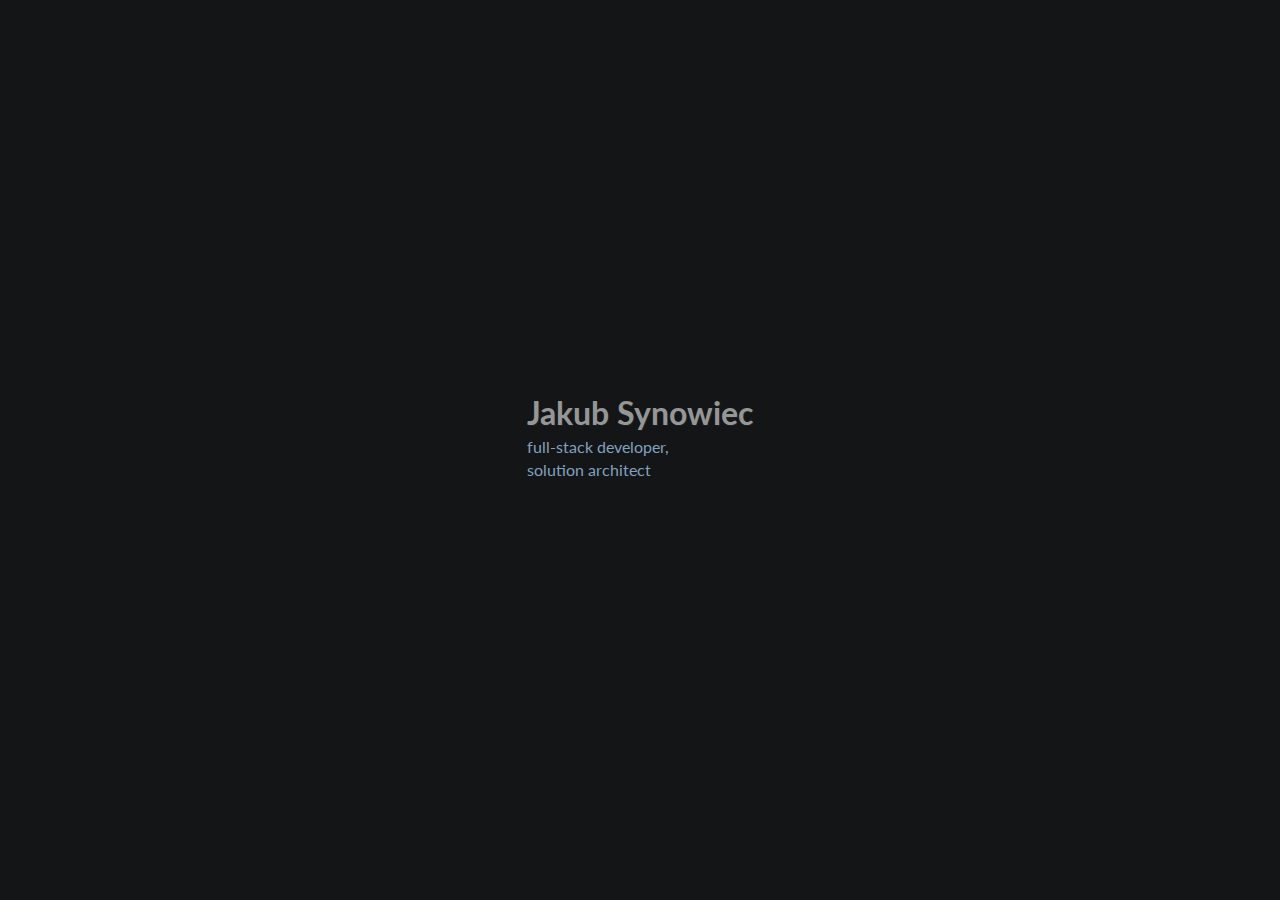
==== public/index.html @ e0527b5a "Add page static files" ====
<!DOCTYPE html>
<!--[if lt IE 7]>      <html class="no-js lt-ie9 lt-ie8 lt-ie7"> <![endif]-->
<!--[if IE 7]>         <html class="no-js lt-ie9 lt-ie8"> <![endif]-->
<!--[if IE 8]>         <html class="no-js lt-ie9"> <![endif]-->
<!--[if gt IE 8]><!--> <html class="no-js"> <!--<![endif]-->
    <head>
        <meta charset="utf-8">
        <meta http-equiv="X-UA-Compatible" content="IE=edge">

        <title>Jakub Synowiec - full-stack developer, solution architect</title>
        <meta name="description" content="I am a full-stack developer and solution architect. Usually I make stuff on the web. More than that, I make stuff with the web technologies for mobile and desktop.">
        <meta name="robots" content="index,follow,noimageindex">

        <meta name="viewport" content="width=device-width, initial-scale=1">

        <link rel="stylesheet" href="css/main.css">
        <link href="//fonts.googleapis.com/css?family=Lato" rel="stylesheet" type="text/css">
    </head>
    <body>
        <!--[if lt IE 7]>
            <p class="browsehappy">You are using an <strong>outdated</strong> browser. Please <a href="http://browsehappy.com/">upgrade your browser</a> to improve your experience.</p>
        <![endif]-->

        <header class="main">
            <h1>Jakub Synowiec</h1>
            <p>
                <a href="https://www.linkedin.com/in/jakubsynowiec" title="LinkedIn profile" rel="external">full-stack developer,<br/>solution architect</a>
            </p>
        </header>

        <script>
            (function(b,o,i,l,e,r){b.GoogleAnalyticsObject=l;b[l]||(b[l]=
            function(){(b[l].q=b[l].q||[]).push(arguments)});b[l].l=+new Date;
            e=o.createElement(i);r=o.getElementsByTagName(i)[0];
            e.src='//www.google-analytics.com/analytics.js';
            r.parentNode.insertBefore(e,r)}(window,document,'script','ga'));
            ga('create','UA-10721851-5');ga('send','pageview');
        </script>
    </body>
</html>
---- public/css/main.css ----
html {
    color: #222;
}

html {
    font-size: 1em;
    line-height: 1.4;
}

::-moz-selection {
    background: #b3d4fc;
    text-shadow: none;
}

::selection {
    background: #b3d4fc;
    text-shadow: none;
}

.browsehappy {
    margin: 0.2em 0;
    background: #ccc;
    color: #000;
    padding: 0.2em 0;
}

html {
    font-family: 'Lato', Helvetica, sans-serif;
    height: 100%;
}

body {
   display: -webkit-box;   
   display: -ms-flexbox;   
   display: flex;          
   -webkit-box-align: center;
   -moz-box-align: center;
   -ms-flex-align: center;
   -webkit-align-items: center;
   align-items: center;
   -webkit-box-pack: center;
   -moz-box-pack: center;
   -ms-flex-pack: center;
   -webkit-justify-content: center;
   justify-content: center;
   margin: 0;
   height: 100%;
   width: 100%;
   background-color: rgb(20, 21, 22);
   color: rgb(149, 151, 151);
}

a {
    color: rgb(129, 162, 190);
    text-decoration: none;
}

header.main {
   max-width: 50%;
   height: 10rem;
}

header.main h1 {
    margin-bottom: 0;
    text-shadow: 1px 1px rgb(29, 31, 33);
}

header.main p {
    margin-top: 0;
}
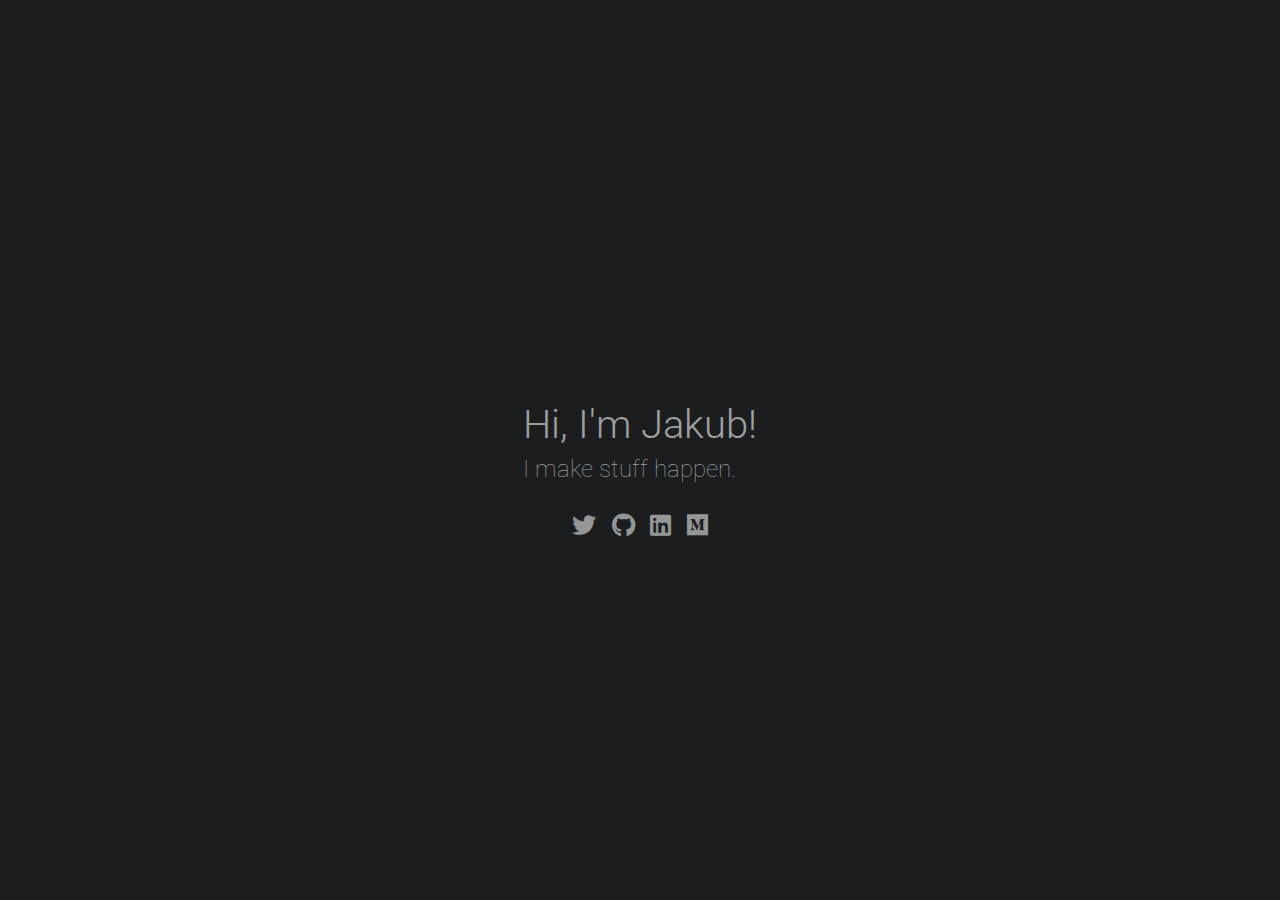
==== commit 0dbca5f4: "Small refresh of styles and content" ====
--- a/public/index.html
+++ b/public/index.html
@@ -7,14 +7,15 @@
         <meta charset="utf-8">
         <meta http-equiv="X-UA-Compatible" content="IE=edge">
 
-        <title>Jakub Synowiec - full-stack developer, solution architect</title>
+        <title>Jakub Synowiec</title>
         <meta name="description" content="I am a full-stack developer and solution architect. Usually I make stuff on the web. More than that, I make stuff with the web technologies for mobile and desktop.">
         <meta name="robots" content="index,follow,noimageindex">
 
         <meta name="viewport" content="width=device-width, initial-scale=1">
 
-        <link rel="stylesheet" href="css/main.css">
-        <link href="//fonts.googleapis.com/css?family=Lato" rel="stylesheet" type="text/css">
+        <link href="//fonts.googleapis.com/css?family=Roboto:100,300:600" rel="stylesheet">
+        <link href="//use.fontawesome.com/releases/v5.0.7/css/all.css" rel="stylesheet">
+        <link href="css/main.css" rel="stylesheet">
     </head>
     <body>
         <!--[if lt IE 7]>
@@ -22,9 +23,13 @@
         <![endif]-->
 
         <header class="main">
-            <h1>Jakub Synowiec</h1>
-            <p>
-                <a href="https://www.linkedin.com/in/jakubsynowiec" title="LinkedIn profile" rel="external">full-stack developer,<br/>solution architect</a>
+            <h1>Hi, I'm Jakub!</h1>
+            <p>I make stuff happen.</p>
+            <p class="links">
+                <a href="https://twitter.com/jakubsynowiec" title="Twitter profile" rel="external"><i class="fab fa-twitter"></i></a>
+                <a href="https://github.com/jsynowiec" title="GitHub profile" rel="external"><i class="fab fa-github"></i></a>
+                <a href="https://www.linkedin.com/in/jakubsynowiec" title="LinkedIn profile" rel="external"><i class="fab fa-linkedin"></i></a>
+                <a href="https://medium.com/@jakubsynowiec" title="Medium profile" rel="external"><i class="fab fa-medium"></i></a>
             </p>
         </header>
 
--- a/public/css/main.css
+++ b/public/css/main.css
@@ -1,10 +1,5 @@
-html {
-    color: #222;
-}
-
-html {
-    font-size: 1em;
-    line-height: 1.4;
+* {
+    font-family: 'Roboto', sans-serif;
 }
 
 ::-moz-selection {
@@ -25,7 +20,8 @@
 }
 
 html {
-    font-family: 'Lato', Helvetica, sans-serif;
+    font-size: 1em;
+    line-height: 1.4;    
     height: 100%;
 }
 
@@ -46,13 +42,21 @@
    margin: 0;
    height: 100%;
    width: 100%;
-   background-color: rgb(20, 21, 22);
-   color: rgb(149, 151, 151);
+   background-color: rgb(27, 29, 31);
+   color: rgb(158, 160, 160);
 }
 
 a {
-    color: rgb(129, 162, 190);
+    color: rgb(149, 151, 151);
     text-decoration: none;
+}
+
+.links {
+    text-align: center;
+}
+
+.links a {
+    padding: 0 0.2em 0 0.2em;
 }
 
 header.main {
@@ -62,9 +66,13 @@
 
 header.main h1 {
     margin-bottom: 0;
+    font-size: 2.5em;
     text-shadow: 1px 1px rgb(29, 31, 33);
+    font-weight: 300;
 }
 
 header.main p {
     margin-top: 0;
+    font-size: 1.5em;
+    font-weight: 100;
 }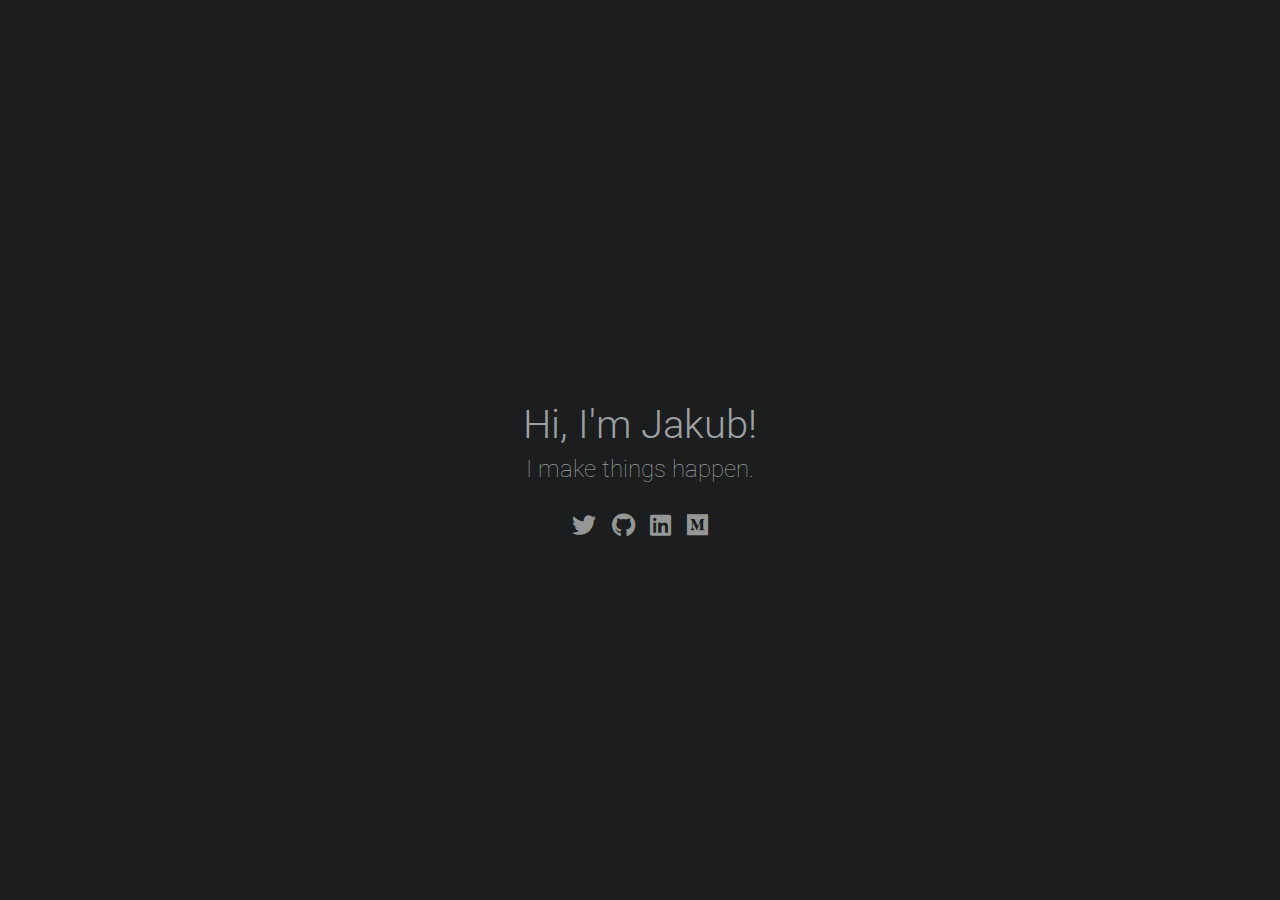
==== commit ebfef862: "Center text" ====
--- a/public/index.html
+++ b/public/index.html
@@ -24,7 +24,7 @@
 
         <header class="main">
             <h1>Hi, I'm Jakub!</h1>
-            <p>I make stuff happen.</p>
+            <p>I make things happen.</p>
             <p class="links">
                 <a href="https://twitter.com/jakubsynowiec" title="Twitter profile" rel="external"><i class="fab fa-twitter"></i></a>
                 <a href="https://github.com/jsynowiec" title="GitHub profile" rel="external"><i class="fab fa-github"></i></a>
--- a/public/css/main.css
+++ b/public/css/main.css
@@ -51,10 +51,6 @@
     text-decoration: none;
 }
 
-.links {
-    text-align: center;
-}
-
 .links a {
     padding: 0 0.2em 0 0.2em;
 }
@@ -62,6 +58,8 @@
 header.main {
    max-width: 50%;
    height: 10rem;
+
+   text-align: center;
 }
 
 header.main h1 {
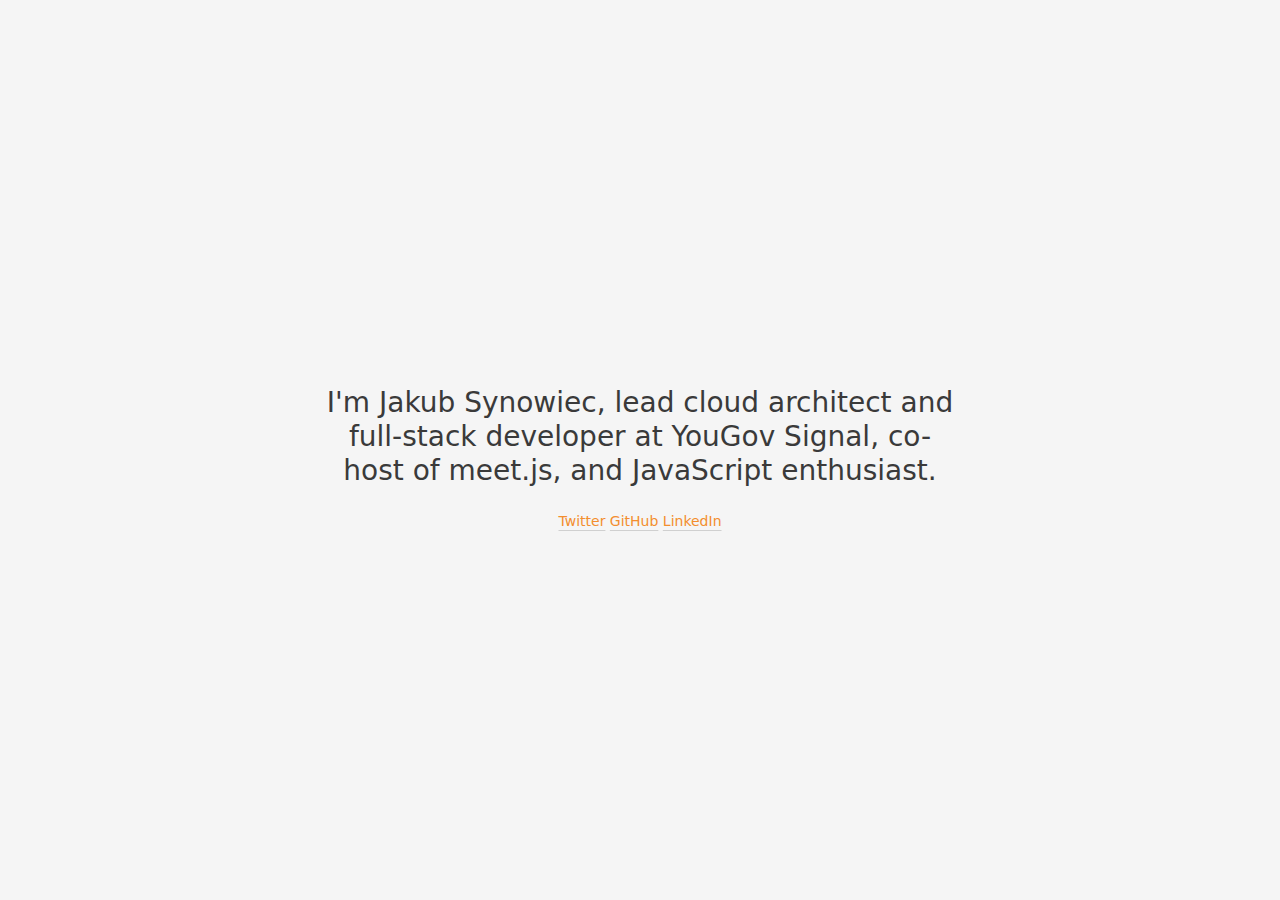
==== commit 1a86eebd: "Page refresh" ====
--- a/public/index.html
+++ b/public/index.html
@@ -1,45 +1,22 @@
 <!DOCTYPE html>
-<!--[if lt IE 7]>      <html class="no-js lt-ie9 lt-ie8 lt-ie7"> <![endif]-->
-<!--[if IE 7]>         <html class="no-js lt-ie9 lt-ie8"> <![endif]-->
-<!--[if IE 8]>         <html class="no-js lt-ie9"> <![endif]-->
-<!--[if gt IE 8]><!--> <html class="no-js"> <!--<![endif]-->
     <head>
         <meta charset="utf-8">
-        <meta http-equiv="X-UA-Compatible" content="IE=edge">
-
-        <title>Jakub Synowiec</title>
-        <meta name="description" content="I am a full-stack developer and solution architect. Usually I make stuff on the web. More than that, I make stuff with the web technologies for mobile and desktop.">
+        <title>The Homepage of Jakub Synowiec</title>
+        <meta name="description" content="I'm Jakub Synowiec, lead architect and full-stack developer at YouGov Signal, co-host of meet.js, and JavaScript enthusiast.">
         <meta name="robots" content="index,follow,noimageindex">
-
         <meta name="viewport" content="width=device-width, initial-scale=1">
-
-        <link href="//fonts.googleapis.com/css?family=Roboto:100,300:600" rel="stylesheet">
-        <link href="//use.fontawesome.com/releases/v5.0.7/css/all.css" rel="stylesheet">
         <link href="css/main.css" rel="stylesheet">
     </head>
     <body>
-        <!--[if lt IE 7]>
-            <p class="browsehappy">You are using an <strong>outdated</strong> browser. Please <a href="http://browsehappy.com/">upgrade your browser</a> to improve your experience.</p>
-        <![endif]-->
-
-        <header class="main">
-            <h1>Hi, I'm Jakub!</h1>
-            <p>I make things happen.</p>
+        <section>
+        <div class="content">
+            <h1>I'm Jakub Synowiec, lead cloud architect and full-stack developer at YouGov Signal, co-host of meet.js, and JavaScript enthusiast.</h1>
             <p class="links">
-                <a href="https://twitter.com/jakubsynowiec" title="Twitter profile" rel="external"><i class="fab fa-twitter"></i></a>
-                <a href="https://github.com/jsynowiec" title="GitHub profile" rel="external"><i class="fab fa-github"></i></a>
-                <a href="https://www.linkedin.com/in/jakubsynowiec" title="LinkedIn profile" rel="external"><i class="fab fa-linkedin"></i></a>
-                <a href="https://medium.com/@jakubsynowiec" title="Medium profile" rel="external"><i class="fab fa-medium"></i></a>
+                <a href="https://twitter.com/jakubsynowiec" title="Twitter profile" rel="external">Twitter</a>
+                <a href="https://github.com/jsynowiec" title="GitHub profile" rel="external">GitHub</a>
+                <a href="https://www.linkedin.com/in/jakubsynowiec" title="LinkedIn profile" rel="external">LinkedIn</a>
             </p>
-        </header>
-
-        <script>
-            (function(b,o,i,l,e,r){b.GoogleAnalyticsObject=l;b[l]||(b[l]=
-            function(){(b[l].q=b[l].q||[]).push(arguments)});b[l].l=+new Date;
-            e=o.createElement(i);r=o.getElementsByTagName(i)[0];
-            e.src='//www.google-analytics.com/analytics.js';
-            r.parentNode.insertBefore(e,r)}(window,document,'script','ga'));
-            ga('create','UA-10721851-5');ga('send','pageview');
-        </script>
+        </div>
+        </section>
     </body>
 </html>
--- a/public/css/main.css
+++ b/public/css/main.css
@@ -1,76 +1,96 @@
-* {
-    font-family: 'Roboto', sans-serif;
+:root {
+  --bg: WhiteSmoke;
+  --bg-img: none;
+  --bg-size: auto;
+  --bg-attachment: scroll;
+  --border: #d0d0d0;
+  --text: #3a3a3a;
+  --heading: #3a3a3a;
+  --link: #f38e2e;
+  --link-active: #ee5d2d;
 }
 
-::-moz-selection {
-    background: #b3d4fc;
-    text-shadow: none;
+@media (prefers-color-scheme: dark) {
+  :root {
+    --bg: #1f1f1f;
+    --text: WhiteSmoke;
+    --heading: WhiteSmoke;
+    --border: #3f3f3f;
+  }
 }
 
-::selection {
-    background: #b3d4fc;
-    text-shadow: none;
+* {
+  box-sizing: border-box;
 }
 
-.browsehappy {
-    margin: 0.2em 0;
-    background: #ccc;
-    color: #000;
-    padding: 0.2em 0;
+body {
+  transition: background-color, color 600ms ease-out;
+  background-color: var(--bg);
+  background-image: var(--bg-img);
+  background-size: var(--bg-size);
+  background-attachment: var(--bg-attachment);
+  color: var(--text);
+  font-family: -apple-system, system-ui, BlinkMacSystemFont, "Segoe UI", Roboto, Ubuntu, Arial, Helvetica, sans-serif;
+  font-weight: normal;
+  margin: 0;
+  padding: 0;
+  -webkit-font-smoothing: subpixel-antialiased;
+  -webkit-text-size-adjust: 100%;
 }
 
-html {
-    font-size: 1em;
-    line-height: 1.4;    
+html, body {
     height: 100%;
 }
 
-body {
-   display: -webkit-box;   
-   display: -ms-flexbox;   
-   display: flex;          
-   -webkit-box-align: center;
-   -moz-box-align: center;
-   -ms-flex-align: center;
-   -webkit-align-items: center;
-   align-items: center;
-   -webkit-box-pack: center;
-   -moz-box-pack: center;
-   -ms-flex-pack: center;
-   -webkit-justify-content: center;
-   justify-content: center;
-   margin: 0;
-   height: 100%;
-   width: 100%;
-   background-color: rgb(27, 29, 31);
-   color: rgb(158, 160, 160);
+section {
+  font-size: 1rem;
+  line-height: 1.7;
+
+  display: flex;
+  justify-content: center;
+  align-items: center;
+  height: 100%;
+}
+
+section div.content {
+  max-width: 640px;
+  display: flex;
+  flex-flow: column;
+  align-items: center;
+}
+
+h1 {
+    color: var(--heading);
+    margin-bottom: 1.5rem;
+    text-align: center;
+    border-bottom: none;
+    font-weight: 500;
+    font-size: 1.75rem;
+    line-height: 1.2;
+}
+
+p {
+  margin: 0;
+}
+
+p.links {
+  font-size: 0.875rem;
+  line-height: 1.5;
 }
 
 a {
-    color: rgb(149, 151, 151);
-    text-decoration: none;
+  text-underline-offset: 4px;
+  text-decoration-skip-ink: none;
+  text-decoration-thickness: 1px;
+  transition: all 0.1s ease-out;
+  text-decoration-color: var(--border);
+  color: var(--link);
+  font-weight: 300;
 }
 
-.links a {
-    padding: 0 0.2em 0 0.2em;
+a:hover,
+a:focus {
+  color: var(--link-active);
+  text-underline-offset: 3px;
+  text-decoration-thickness: 3px;
 }
-
-header.main {
-   max-width: 50%;
-   height: 10rem;
-
-   text-align: center;
-}
-
-header.main h1 {
-    margin-bottom: 0;
-    font-size: 2.5em;
-    text-shadow: 1px 1px rgb(29, 31, 33);
-    font-weight: 300;
-}
-
-header.main p {
-    margin-top: 0;
-    font-size: 1.5em;
-    font-weight: 100;
-}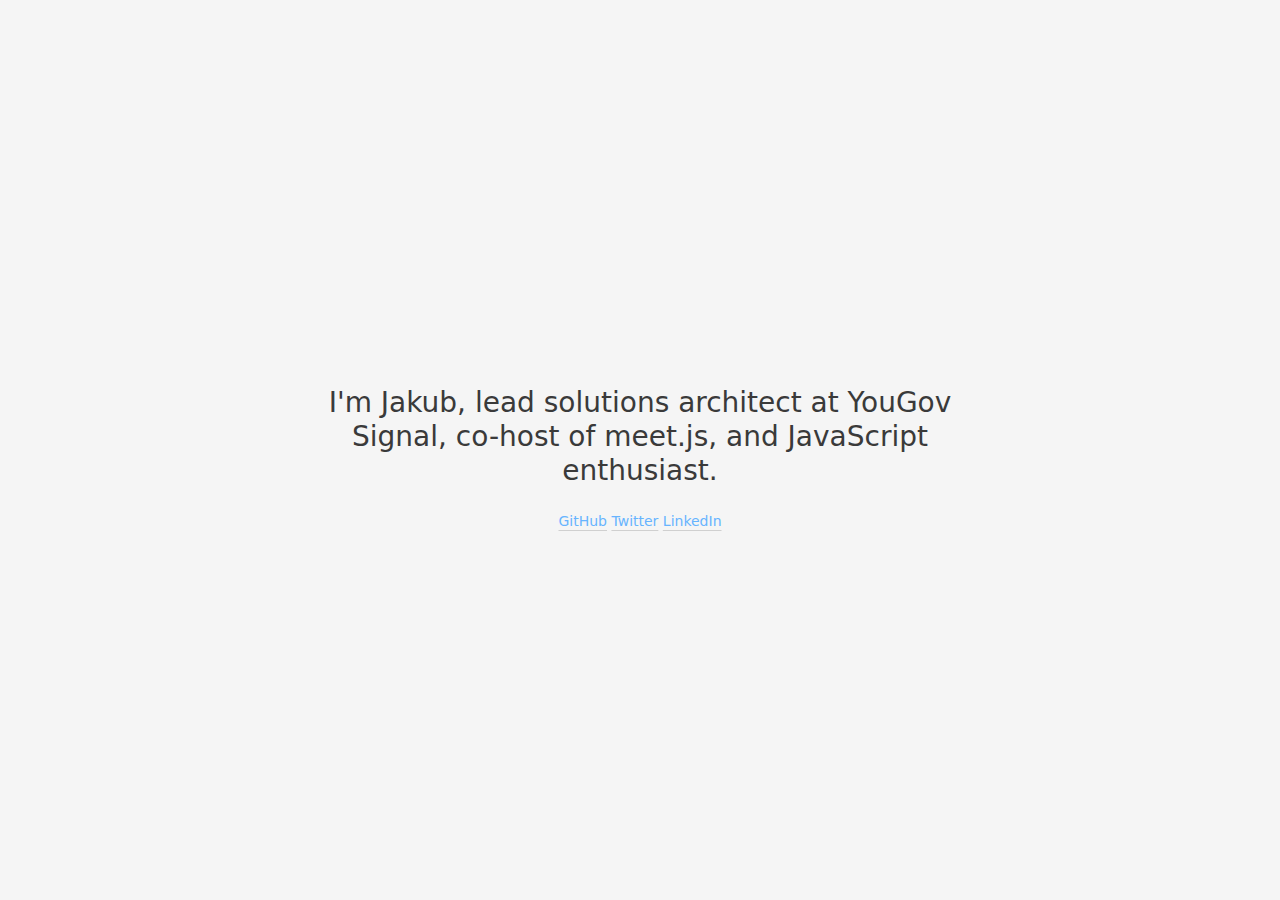
==== commit bab102b7: "Few updates" ====
--- a/public/index.html
+++ b/public/index.html
@@ -10,10 +10,10 @@
     <body>
         <section>
         <div class="content">
-            <h1>I'm Jakub Synowiec, lead cloud architect and full-stack developer at YouGov Signal, co-host of meet.js, and JavaScript enthusiast.</h1>
+            <h1>I'm Jakub, lead solutions architect at YouGov Signal, co-host of meet.js, and JavaScript enthusiast.</h1>
             <p class="links">
+                <a href="https://github.com/jsynowiec" title="GitHub profile" rel="external">GitHub</a>
                 <a href="https://twitter.com/jakubsynowiec" title="Twitter profile" rel="external">Twitter</a>
-                <a href="https://github.com/jsynowiec" title="GitHub profile" rel="external">GitHub</a>
                 <a href="https://www.linkedin.com/in/jakubsynowiec" title="LinkedIn profile" rel="external">LinkedIn</a>
             </p>
         </div>
--- a/public/css/main.css
+++ b/public/css/main.css
@@ -6,13 +6,13 @@
   --border: #d0d0d0;
   --text: #3a3a3a;
   --heading: #3a3a3a;
-  --link: #f38e2e;
-  --link-active: #ee5d2d;
+  --link: #67b4ff;
+  --link-active: #67b4ff;
 }
 
 @media (prefers-color-scheme: dark) {
   :root {
-    --bg: #1f1f1f;
+    --bg: #222222;
     --text: WhiteSmoke;
     --heading: WhiteSmoke;
     --border: #3f3f3f;
@@ -30,11 +30,12 @@
   background-size: var(--bg-size);
   background-attachment: var(--bg-attachment);
   color: var(--text);
+  font-size: 62.5%;
   font-family: -apple-system, system-ui, BlinkMacSystemFont, "Segoe UI", Roboto, Ubuntu, Arial, Helvetica, sans-serif;
   font-weight: normal;
   margin: 0;
   padding: 0;
-  -webkit-font-smoothing: subpixel-antialiased;
+  -webkit-font-smoothing: antialiased;
   -webkit-text-size-adjust: 100%;
 }
 
@@ -53,7 +54,7 @@
 }
 
 section div.content {
-  max-width: 640px;
+  max-width: 680px;
   display: flex;
   flex-flow: column;
   align-items: center;
@@ -94,3 +95,70 @@
   text-underline-offset: 3px;
   text-decoration-thickness: 3px;
 }
+
+
+@import url("https://p.typekit.net/p.css?s=1&k=flb8dxt&ht=tk&f=4648.4649.4650.4831.5094.5022.5035.5178.5310.5058&a=34&app=typekit&e=css");
+
+@font-face {
+font-family:"ff-meta-web-pro-1";
+src:url("https://use.typekit.net/af/317357/00000000000000003b9b06db/27/l?primer=7fa3915bdafdf03041871920a205bef951d72bf64dd4c4460fb992e3ecc3a862&fvd=i4&v=3") format("woff2"),url("https://use.typekit.net/af/317357/00000000000000003b9b06db/27/d?primer=7fa3915bdafdf03041871920a205bef951d72bf64dd4c4460fb992e3ecc3a862&fvd=i4&v=3") format("woff"),url("https://use.typekit.net/af/317357/00000000000000003b9b06db/27/a?primer=7fa3915bdafdf03041871920a205bef951d72bf64dd4c4460fb992e3ecc3a862&fvd=i4&v=3") format("opentype");
+font-display:auto;font-style:italic;font-weight:400;
+}
+
+@font-face {
+font-family:"ff-meta-web-pro-1";
+src:url("https://use.typekit.net/af/01fc0c/00000000000000003b9b06e1/27/l?primer=7fa3915bdafdf03041871920a205bef951d72bf64dd4c4460fb992e3ecc3a862&fvd=n7&v=3") format("woff2"),url("https://use.typekit.net/af/01fc0c/00000000000000003b9b06e1/27/d?primer=7fa3915bdafdf03041871920a205bef951d72bf64dd4c4460fb992e3ecc3a862&fvd=n7&v=3") format("woff"),url("https://use.typekit.net/af/01fc0c/00000000000000003b9b06e1/27/a?primer=7fa3915bdafdf03041871920a205bef951d72bf64dd4c4460fb992e3ecc3a862&fvd=n7&v=3") format("opentype");
+font-display:auto;font-style:normal;font-weight:700;
+}
+
+@font-face {
+font-family:"ff-meta-web-pro-1";
+src:url("https://use.typekit.net/af/829fc9/00000000000000003b9b06da/27/l?primer=7fa3915bdafdf03041871920a205bef951d72bf64dd4c4460fb992e3ecc3a862&fvd=n4&v=3") format("woff2"),url("https://use.typekit.net/af/829fc9/00000000000000003b9b06da/27/d?primer=7fa3915bdafdf03041871920a205bef951d72bf64dd4c4460fb992e3ecc3a862&fvd=n4&v=3") format("woff"),url("https://use.typekit.net/af/829fc9/00000000000000003b9b06da/27/a?primer=7fa3915bdafdf03041871920a205bef951d72bf64dd4c4460fb992e3ecc3a862&fvd=n4&v=3") format("opentype");
+font-display:auto;font-style:normal;font-weight:400;
+}
+
+@font-face {
+font-family:"ff-meta-web-pro-1";
+src:url("https://use.typekit.net/af/ac2500/00000000000000003b9b06dd/27/l?primer=7fa3915bdafdf03041871920a205bef951d72bf64dd4c4460fb992e3ecc3a862&fvd=i5&v=3") format("woff2"),url("https://use.typekit.net/af/ac2500/00000000000000003b9b06dd/27/d?primer=7fa3915bdafdf03041871920a205bef951d72bf64dd4c4460fb992e3ecc3a862&fvd=i5&v=3") format("woff"),url("https://use.typekit.net/af/ac2500/00000000000000003b9b06dd/27/a?primer=7fa3915bdafdf03041871920a205bef951d72bf64dd4c4460fb992e3ecc3a862&fvd=i5&v=3") format("opentype");
+font-display:auto;font-style:italic;font-weight:500;
+}
+
+@font-face {
+font-family:"ff-meta-web-pro-1";
+src:url("https://use.typekit.net/af/0f027a/00000000000000003b9b06dc/27/l?primer=7fa3915bdafdf03041871920a205bef951d72bf64dd4c4460fb992e3ecc3a862&fvd=n5&v=3") format("woff2"),url("https://use.typekit.net/af/0f027a/00000000000000003b9b06dc/27/d?primer=7fa3915bdafdf03041871920a205bef951d72bf64dd4c4460fb992e3ecc3a862&fvd=n5&v=3") format("woff"),url("https://use.typekit.net/af/0f027a/00000000000000003b9b06dc/27/a?primer=7fa3915bdafdf03041871920a205bef951d72bf64dd4c4460fb992e3ecc3a862&fvd=n5&v=3") format("opentype");
+font-display:auto;font-style:normal;font-weight:500;
+}
+
+@font-face {
+font-family:"ff-meta-serif-web-pro-1";
+src:url("https://use.typekit.net/af/608768/00000000000000003b9b06f3/27/l?primer=7cdcb44be4a7db8877ffa5c0007b8dd865b3bbc383831fe2ea177f62257a9191&fvd=i5&v=3") format("woff2"),url("https://use.typekit.net/af/608768/00000000000000003b9b06f3/27/d?primer=7cdcb44be4a7db8877ffa5c0007b8dd865b3bbc383831fe2ea177f62257a9191&fvd=i5&v=3") format("woff"),url("https://use.typekit.net/af/608768/00000000000000003b9b06f3/27/a?primer=7cdcb44be4a7db8877ffa5c0007b8dd865b3bbc383831fe2ea177f62257a9191&fvd=i5&v=3") format("opentype");
+font-display:auto;font-style:italic;font-weight:500;
+}
+
+@font-face {
+font-family:"ff-meta-serif-web-pro-1";
+src:url("https://use.typekit.net/af/59164f/00000000000000003b9b06f6/27/l?primer=7cdcb44be4a7db8877ffa5c0007b8dd865b3bbc383831fe2ea177f62257a9191&fvd=i7&v=3") format("woff2"),url("https://use.typekit.net/af/59164f/00000000000000003b9b06f6/27/d?primer=7cdcb44be4a7db8877ffa5c0007b8dd865b3bbc383831fe2ea177f62257a9191&fvd=i7&v=3") format("woff"),url("https://use.typekit.net/af/59164f/00000000000000003b9b06f6/27/a?primer=7cdcb44be4a7db8877ffa5c0007b8dd865b3bbc383831fe2ea177f62257a9191&fvd=i7&v=3") format("opentype");
+font-display:auto;font-style:italic;font-weight:700;
+}
+
+@font-face {
+font-family:"ff-meta-serif-web-pro-1";
+src:url("https://use.typekit.net/af/6da54c/00000000000000003b9b06f7/27/l?primer=7cdcb44be4a7db8877ffa5c0007b8dd865b3bbc383831fe2ea177f62257a9191&fvd=n7&v=3") format("woff2"),url("https://use.typekit.net/af/6da54c/00000000000000003b9b06f7/27/d?primer=7cdcb44be4a7db8877ffa5c0007b8dd865b3bbc383831fe2ea177f62257a9191&fvd=n7&v=3") format("woff"),url("https://use.typekit.net/af/6da54c/00000000000000003b9b06f7/27/a?primer=7cdcb44be4a7db8877ffa5c0007b8dd865b3bbc383831fe2ea177f62257a9191&fvd=n7&v=3") format("opentype");
+font-display:auto;font-style:normal;font-weight:700;
+}
+
+@font-face {
+font-family:"ff-meta-serif-web-pro-1";
+src:url("https://use.typekit.net/af/8e6183/00000000000000003b9b06f2/27/l?primer=7cdcb44be4a7db8877ffa5c0007b8dd865b3bbc383831fe2ea177f62257a9191&fvd=n5&v=3") format("woff2"),url("https://use.typekit.net/af/8e6183/00000000000000003b9b06f2/27/d?primer=7cdcb44be4a7db8877ffa5c0007b8dd865b3bbc383831fe2ea177f62257a9191&fvd=n5&v=3") format("woff"),url("https://use.typekit.net/af/8e6183/00000000000000003b9b06f2/27/a?primer=7cdcb44be4a7db8877ffa5c0007b8dd865b3bbc383831fe2ea177f62257a9191&fvd=n5&v=3") format("opentype");
+font-display:auto;font-style:normal;font-weight:500;
+}
+
+@font-face {
+font-family:"ff-meta-serif-sc-web-pro-1";
+src:url("https://use.typekit.net/af/439e24/000000000000000000016630/27/l?primer=7fa3915bdafdf03041871920a205bef951d72bf64dd4c4460fb992e3ecc3a862&fvd=n5&v=3") format("woff2"),url("https://use.typekit.net/af/439e24/000000000000000000016630/27/d?primer=7fa3915bdafdf03041871920a205bef951d72bf64dd4c4460fb992e3ecc3a862&fvd=n5&v=3") format("woff"),url("https://use.typekit.net/af/439e24/000000000000000000016630/27/a?primer=7fa3915bdafdf03041871920a205bef951d72bf64dd4c4460fb992e3ecc3a862&fvd=n5&v=3") format("opentype");
+font-display:auto;font-style:normal;font-weight:500;
+}
+
+.tk-ff-meta-web-pro { font-family: "ff-meta-web-pro-1","ff-meta-web-pro-2",sans-serif; }
+.tk-ff-meta-serif-web-pro { font-family: "ff-meta-serif-web-pro-1","ff-meta-serif-web-pro-2",serif; }
+.tk-ff-meta-serif-sc-web-pro { font-family: "ff-meta-serif-sc-web-pro-1","ff-meta-serif-sc-web-pro-2",serif; }
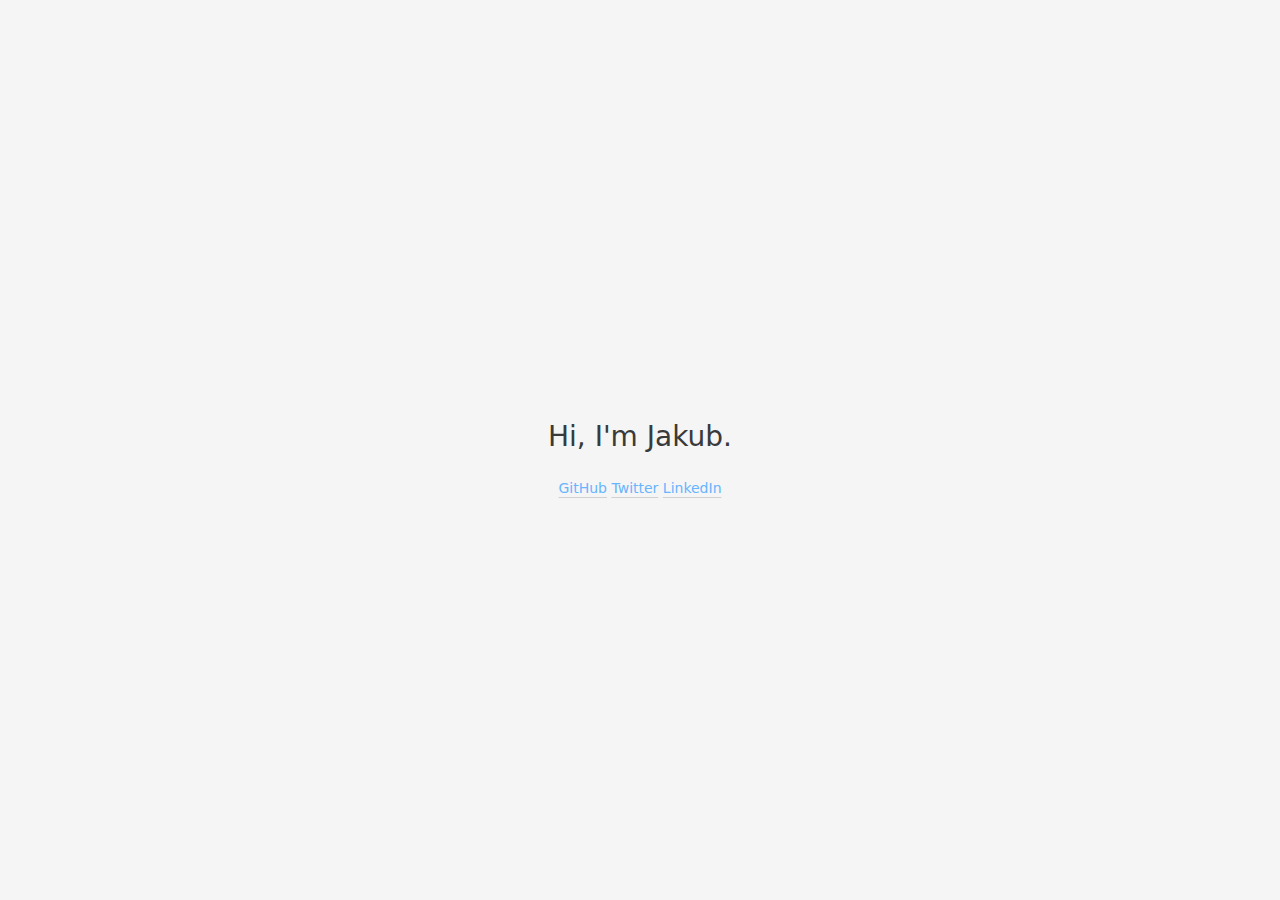
==== commit 83d5bb10: "Update index.html" ====
--- a/public/index.html
+++ b/public/index.html
@@ -2,7 +2,7 @@
     <head>
         <meta charset="utf-8">
         <title>The Homepage of Jakub Synowiec</title>
-        <meta name="description" content="I'm Jakub Synowiec, lead architect and full-stack developer at YouGov Signal, co-host of meet.js, and JavaScript enthusiast.">
+        <meta name="description" content="Hi, I'm Jakub.">
         <meta name="robots" content="index,follow,noimageindex">
         <meta name="viewport" content="width=device-width, initial-scale=1">
         <link href="css/main.css" rel="stylesheet">
@@ -10,7 +10,7 @@
     <body>
         <section>
         <div class="content">
-            <h1>I'm Jakub, lead solutions architect at YouGov Signal, co-host of meet.js, and JavaScript enthusiast.</h1>
+            <h1>Hi, I'm Jakub.</h1>
             <p class="links">
                 <a href="https://github.com/jsynowiec" title="GitHub profile" rel="external">GitHub</a>
                 <a href="https://twitter.com/jakubsynowiec" title="Twitter profile" rel="external">Twitter</a>
